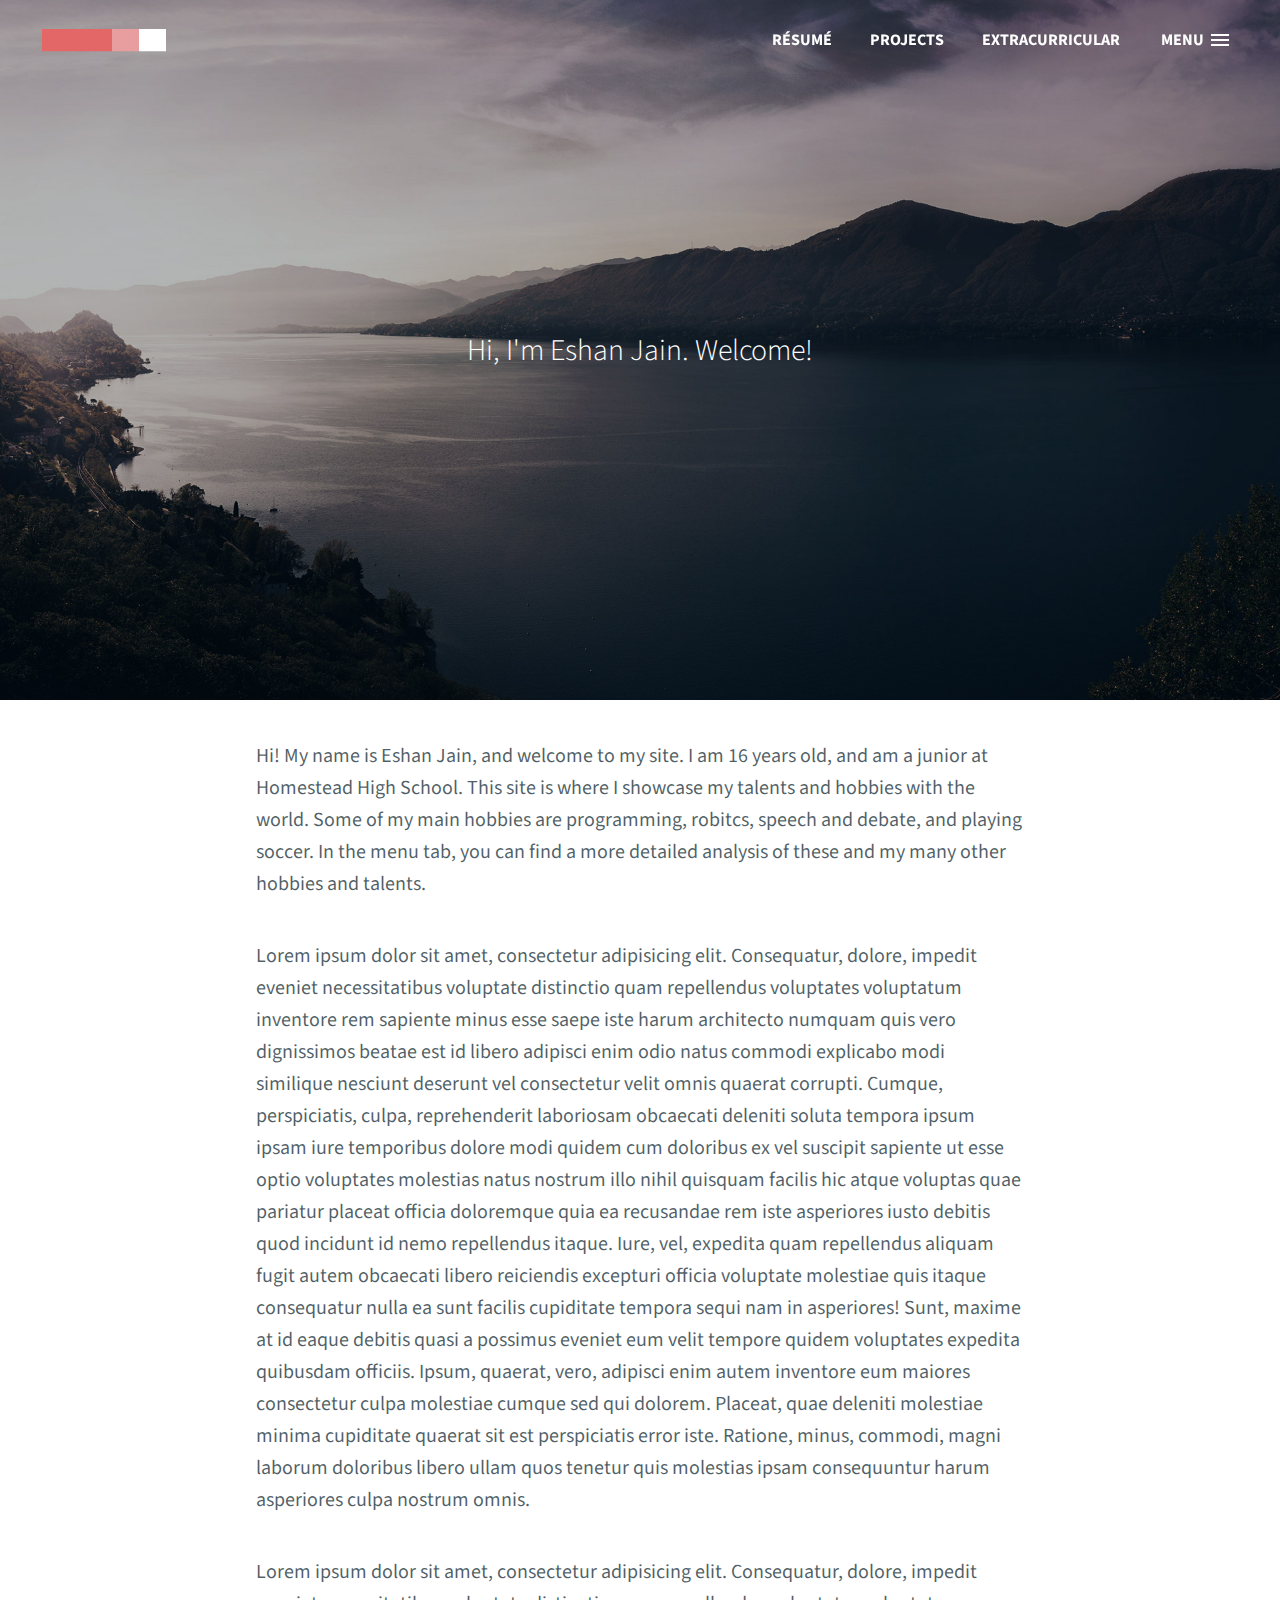
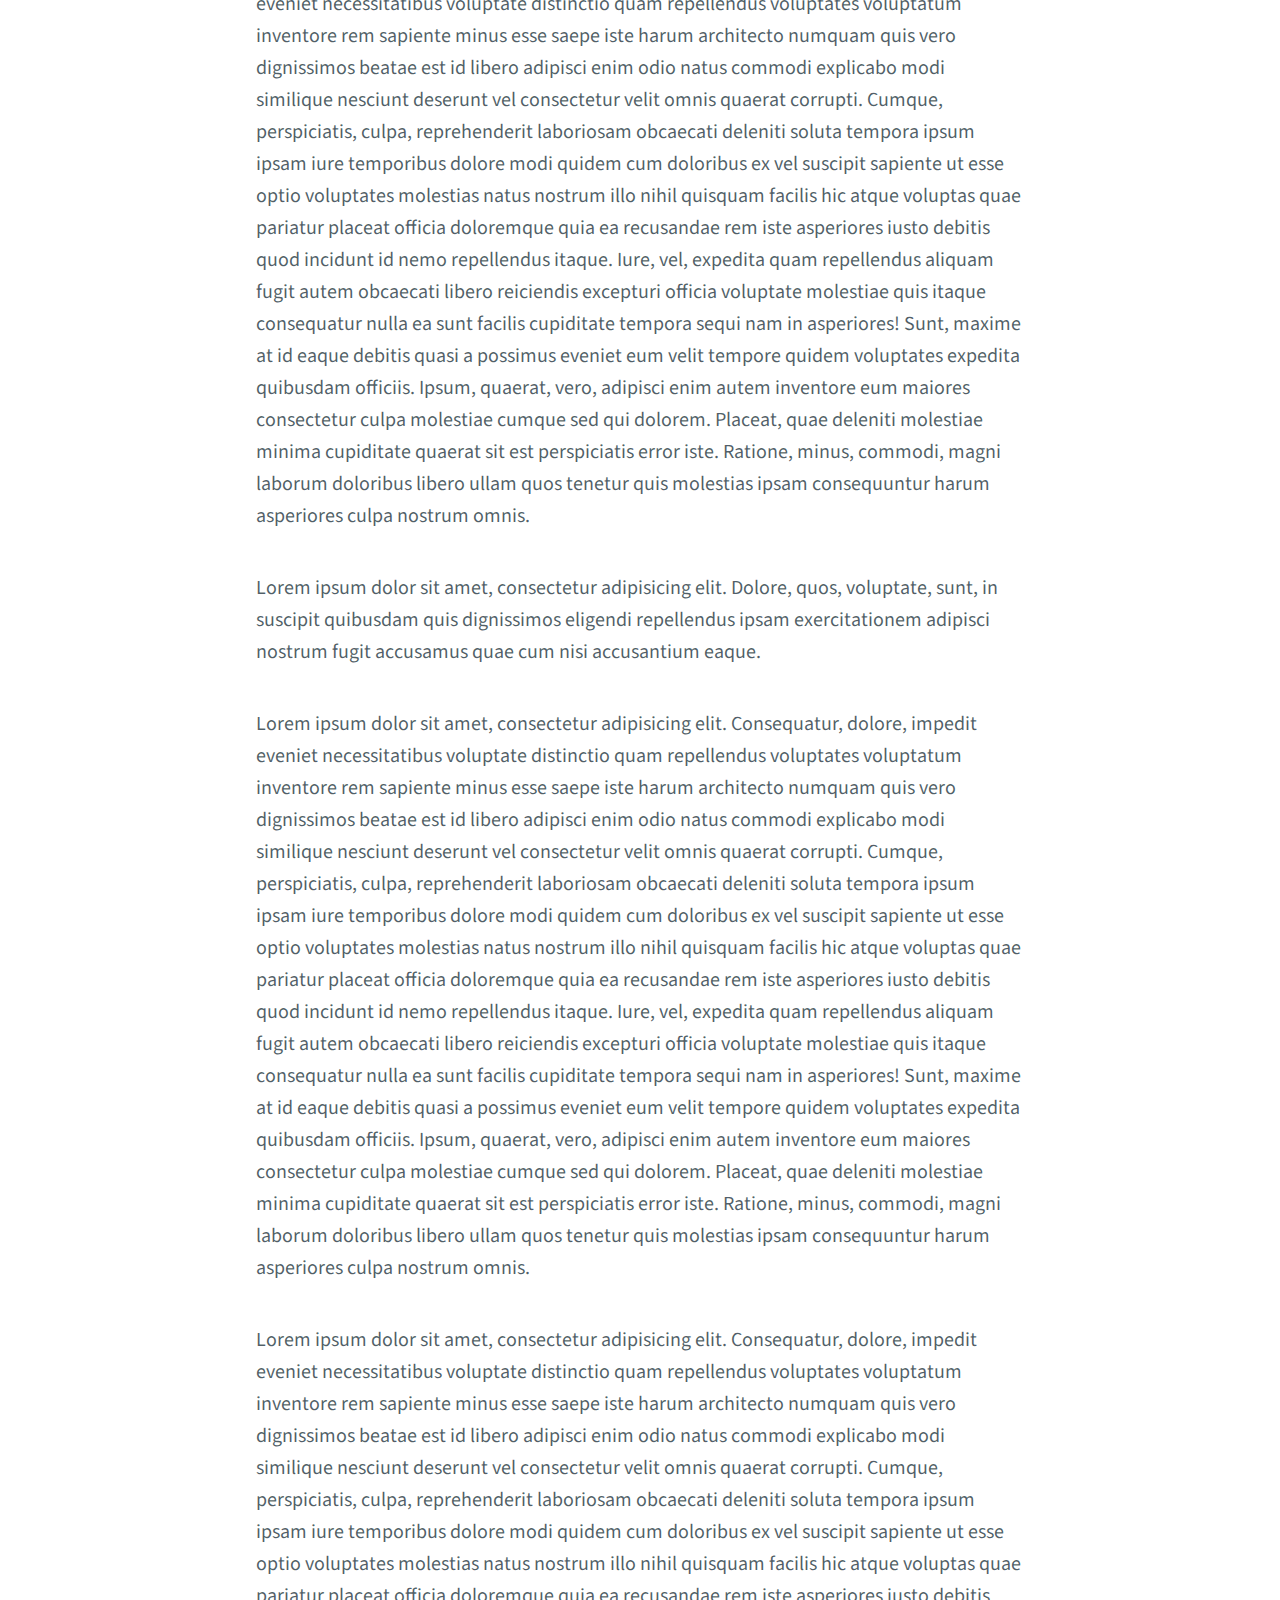
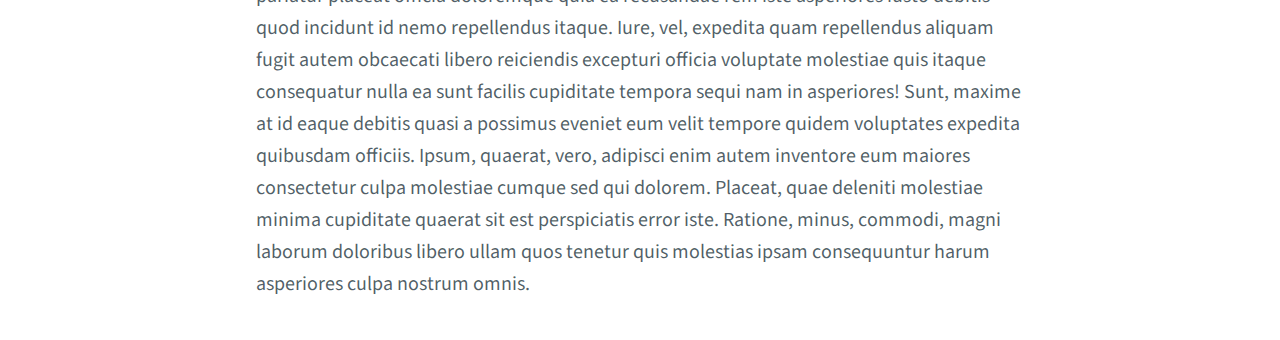
==== eshanjain.com-master/EshanJain Website/index.html @ 08a8de0c "Add files via upload" ====
<!doctype html>
<html lang="en" class="no-js">
<head>
	<meta charset="UTF-8">
	<meta name="viewport" content="width=device-width, initial-scale=1">

	<link href='http://fonts.googleapis.com/css?family=Source+Sans+Pro:300,400,700' rel='stylesheet' type='text/css'>

	<link rel="stylesheet" href="css/reset.css"> <!-- CSS reset -->
	<link rel="stylesheet" href="css/style.css"> <!-- Resource style -->
	<script src="js/modernizr.js"></script> <!-- Modernizr -->

	<title>Eshan Jain</title>
</head>
<body>
	<header class="cd-header">
		<div class="cd-logo"><a href="#0"><img src="img/cd-logo.svg" alt="Logo"></a></div>

		<nav>
			<ul class="cd-secondary-nav">
				<li><a href="https://docs.google.com/document/d/1XNWkMWWjUNyayEZyuK98rN0f24rOviEvHlff4CTIvPg/edit"target="_blank">Résumé</a></li>
				<li><a href="projects.html">Projects</a></li>
				<li><a href="#0">Extracurricular</a></li>
			</ul>
		</nav> <!-- cd-nav -->

		<a class="cd-primary-nav-trigger" href="#0">
			<span class="cd-menu-text">Menu</span><span class="cd-menu-icon"></span>
		</a> <!-- cd-primary-nav-trigger -->
	</header>

	<nav>
		<ul class="cd-primary-nav">
			<li class="cd-label">About us</li>

			<li><a href="#0">The team</a></li>
			<li><a href="#0">Our services</a></li>
			<li><a href="#0">Our projects</a></li>

			<li class="cd-label">Work with us</li>

			<li><a href="#0">Start a project</a></li>
			<li><a href="#0">Join In</a></li>
			<li><a href="#0">Create an account</a></li>

			<li class="cd-label">Follow Me</li>

			<li class="cd-social cd-facebook"><a href="https://www.facebook.com/eshan.jain.7"target="_blank">Facebook</a></li>
			<li class="cd-social cd-instagram"><a href="https://www.instagram.com/e.shanjain/?hl=en"target="_blank">Instagram</a></li>
			<li class="cd-social cd-github"><a href="#0">Dribbble</a></li>
			<li class="cd-social cd-twitter"><a href="#0">Twitter</a></li>
		</ul>
	</nav>

	<section class="cd-intro">
		<h1>Hi, I'm Eshan Jain. Welcome!</h1>
	</section>

	<main class="cd-main-content">
		<div class="cd-container">
			<p>
				Hi! My name is Eshan Jain, and welcome to my site. I am 16 years old, and am a junior at Homestead High School. This site is where I showcase my talents and hobbies with the world. Some of my main hobbies are programming, robitcs, speech and debate, and playing soccer. In the menu tab, you can find a more detailed analysis of these and my many other hobbies and talents.

			</p>

			<p>
				Lorem ipsum dolor sit amet, consectetur adipisicing elit. Consequatur, dolore, impedit eveniet necessitatibus voluptate distinctio quam repellendus voluptates voluptatum inventore rem sapiente minus esse saepe iste harum architecto numquam quis vero dignissimos beatae est id libero adipisci enim odio natus commodi explicabo modi similique nesciunt deserunt vel consectetur velit omnis quaerat corrupti. Cumque, perspiciatis, culpa, reprehenderit laboriosam obcaecati deleniti soluta tempora ipsum ipsam iure temporibus dolore modi quidem cum doloribus ex vel suscipit sapiente ut esse optio voluptates molestias natus nostrum illo nihil quisquam facilis hic atque voluptas quae pariatur placeat officia doloremque quia ea recusandae rem iste asperiores iusto debitis quod incidunt id nemo repellendus itaque. Iure, vel, expedita quam repellendus aliquam fugit autem obcaecati libero reiciendis excepturi officia voluptate molestiae quis itaque consequatur nulla ea sunt facilis cupiditate tempora sequi nam in asperiores! Sunt, maxime at id eaque debitis quasi a possimus eveniet eum velit tempore quidem voluptates expedita quibusdam officiis. Ipsum, quaerat, vero, adipisci enim autem inventore eum maiores consectetur culpa molestiae cumque sed qui dolorem. Placeat, quae deleniti molestiae minima cupiditate quaerat sit est perspiciatis error iste. Ratione, minus, commodi, magni laborum doloribus libero ullam quos tenetur quis molestias ipsam consequuntur harum asperiores culpa nostrum omnis.
			</p>

			<p>
				Lorem ipsum dolor sit amet, consectetur adipisicing elit. Consequatur, dolore, impedit eveniet necessitatibus voluptate distinctio quam repellendus voluptates voluptatum inventore rem sapiente minus esse saepe iste harum architecto numquam quis vero dignissimos beatae est id libero adipisci enim odio natus commodi explicabo modi similique nesciunt deserunt vel consectetur velit omnis quaerat corrupti. Cumque, perspiciatis, culpa, reprehenderit laboriosam obcaecati deleniti soluta tempora ipsum ipsam iure temporibus dolore modi quidem cum doloribus ex vel suscipit sapiente ut esse optio voluptates molestias natus nostrum illo nihil quisquam facilis hic atque voluptas quae pariatur placeat officia doloremque quia ea recusandae rem iste asperiores iusto debitis quod incidunt id nemo repellendus itaque. Iure, vel, expedita quam repellendus aliquam fugit autem obcaecati libero reiciendis excepturi officia voluptate molestiae quis itaque consequatur nulla ea sunt facilis cupiditate tempora sequi nam in asperiores! Sunt, maxime at id eaque debitis quasi a possimus eveniet eum velit tempore quidem voluptates expedita quibusdam officiis. Ipsum, quaerat, vero, adipisci enim autem inventore eum maiores consectetur culpa molestiae cumque sed qui dolorem. Placeat, quae deleniti molestiae minima cupiditate quaerat sit est perspiciatis error iste. Ratione, minus, commodi, magni laborum doloribus libero ullam quos tenetur quis molestias ipsam consequuntur harum asperiores culpa nostrum omnis.
			</p>

			<p>
				Lorem ipsum dolor sit amet, consectetur adipisicing elit. Dolore, quos, voluptate, sunt, in suscipit quibusdam quis dignissimos eligendi repellendus ipsam exercitationem adipisci nostrum fugit accusamus quae cum nisi accusantium eaque.
			</p>

			<p>
				Lorem ipsum dolor sit amet, consectetur adipisicing elit. Consequatur, dolore, impedit eveniet necessitatibus voluptate distinctio quam repellendus voluptates voluptatum inventore rem sapiente minus esse saepe iste harum architecto numquam quis vero dignissimos beatae est id libero adipisci enim odio natus commodi explicabo modi similique nesciunt deserunt vel consectetur velit omnis quaerat corrupti. Cumque, perspiciatis, culpa, reprehenderit laboriosam obcaecati deleniti soluta tempora ipsum ipsam iure temporibus dolore modi quidem cum doloribus ex vel suscipit sapiente ut esse optio voluptates molestias natus nostrum illo nihil quisquam facilis hic atque voluptas quae pariatur placeat officia doloremque quia ea recusandae rem iste asperiores iusto debitis quod incidunt id nemo repellendus itaque. Iure, vel, expedita quam repellendus aliquam fugit autem obcaecati libero reiciendis excepturi officia voluptate molestiae quis itaque consequatur nulla ea sunt facilis cupiditate tempora sequi nam in asperiores! Sunt, maxime at id eaque debitis quasi a possimus eveniet eum velit tempore quidem voluptates expedita quibusdam officiis. Ipsum, quaerat, vero, adipisci enim autem inventore eum maiores consectetur culpa molestiae cumque sed qui dolorem. Placeat, quae deleniti molestiae minima cupiditate quaerat sit est perspiciatis error iste. Ratione, minus, commodi, magni laborum doloribus libero ullam quos tenetur quis molestias ipsam consequuntur harum asperiores culpa nostrum omnis.
			</p>

			<p>
				Lorem ipsum dolor sit amet, consectetur adipisicing elit. Consequatur, dolore, impedit eveniet necessitatibus voluptate distinctio quam repellendus voluptates voluptatum inventore rem sapiente minus esse saepe iste harum architecto numquam quis vero dignissimos beatae est id libero adipisci enim odio natus commodi explicabo modi similique nesciunt deserunt vel consectetur velit omnis quaerat corrupti. Cumque, perspiciatis, culpa, reprehenderit laboriosam obcaecati deleniti soluta tempora ipsum ipsam iure temporibus dolore modi quidem cum doloribus ex vel suscipit sapiente ut esse optio voluptates molestias natus nostrum illo nihil quisquam facilis hic atque voluptas quae pariatur placeat officia doloremque quia ea recusandae rem iste asperiores iusto debitis quod incidunt id nemo repellendus itaque. Iure, vel, expedita quam repellendus aliquam fugit autem obcaecati libero reiciendis excepturi officia voluptate molestiae quis itaque consequatur nulla ea sunt facilis cupiditate tempora sequi nam in asperiores! Sunt, maxime at id eaque debitis quasi a possimus eveniet eum velit tempore quidem voluptates expedita quibusdam officiis. Ipsum, quaerat, vero, adipisci enim autem inventore eum maiores consectetur culpa molestiae cumque sed qui dolorem. Placeat, quae deleniti molestiae minima cupiditate quaerat sit est perspiciatis error iste. Ratione, minus, commodi, magni laborum doloribus libero ullam quos tenetur quis molestias ipsam consequuntur harum asperiores culpa nostrum omnis.
			</p>
		</div>
	</main>
<script src="js/jquery-2.1.1.js"></script>
<script src="js/main.js"></script> <!-- Resource jQuery -->
</body>
</html>
---- eshanjain.com-master/EshanJain Website/css/style.css ----
/*______________________________________WKDWDKWJDJWDJDJDJWDIWOJDIOWIJDWOIJDWJ__*/

@-ms-viewport {
  width: device-width; }

html {
  box-sizing: border-box;
  -ms-overflow-style: scrollbar; }

*,
*::before,
*::after {
  box-sizing: inherit; }

.container {
  width: 100%;
  padding-right: 15px;
  padding-left: 15px;
  margin-right: auto;
  margin-left: auto; }

@media (min-width: 576px) {
  .container {
    max-width: 540px; } }

@media (min-width: 768px) {
  .container {
    max-width: 720px; } }

@media (min-width: 992px) {
  .container {
    max-width: 960px; } }

@media (min-width: 1200px) {
  .container {
    max-width: 1140px; } }

.container-fluid {
  width: 100%;
  padding-right: 15px;
  padding-left: 15px;
  margin-right: auto;
  margin-left: auto; }

.row {
  display: -webkit-box;
  display: -ms-flexbox;
  display: flex;
  -ms-flex-wrap: wrap;
  flex-wrap: wrap;
  margin-right: -15px;
  margin-left: -15px; }

.grid-1, .grid-2, .grid-3, .grid-4, .grid-5, .grid-6, .grid-7, .grid-8 {
  position: relative;
  width: 100%;
  min-height: 1px;
  padding-right: 15px;
  padding-left: 15px; }

@media (min-width: 768px) {
  .grid-1 {
    -webkit-box-flex: 0;
    -ms-flex: 0 0 12.5%;
    flex: 0 0 12.5%;
    max-width: 12.5%; }
  .grid-2 {
    -webkit-box-flex: 0;
    -ms-flex: 0 0 25%;
    flex: 0 0 25%;
    max-width: 25%; }
  .grid-3 {
    -webkit-box-flex: 0;
    -ms-flex: 0 0 37.5%;
    flex: 0 0 37.5%;
    max-width: 37.5%; }
  .grid-4 {
    -webkit-box-flex: 0;
    -ms-flex: 0 0 50%;
    flex: 0 0 50%;
    max-width: 50%; }
  .grid-5 {
    -webkit-box-flex: 0;
    -ms-flex: 0 0 62.5%;
    flex: 0 0 62.5%;
    max-width: 62.5%; }
  .grid-6 {
    -webkit-box-flex: 0;
    -ms-flex: 0 0 75%;
    flex: 0 0 75%;
    max-width: 75%; }
  .grid-7 {
    -webkit-box-flex: 0;
    -ms-flex: 0 0 87.5%;
    flex: 0 0 87.5%;
    max-width: 87.5%; }
  .grid-8 {
    -webkit-box-flex: 0;
    -ms-flex: 0 0 100%;
    flex: 0 0 100%;
    max-width: 100%; } }

*,
*::before,
*::after {
  box-sizing: border-box; }

html {
  font-size: 1rem;
  line-height: 1.15;
  -webkit-text-size-adjust: 100%;
  -ms-text-size-adjust: 100%;
  -ms-overflow-style: scrollbar;
  -webkit-tap-highlight-color: transparent;
  color: #000;
  background-color: #FFFFFF; }

body {
  margin: 0;
  font-family: "Raleway", sans-serif;
  font-weight: 400;
  line-height: 1.5;
  text-align: left; }

hr {
  box-sizing: content-box;
  height: 0;
  overflow: visible; }

a {
  color: #4664c3;
  text-decoration: none;
  cursor: pointer; }

a:hover, a:focus {
  color: #86dbc1;
  text-decoration: none; }

img {
  vertical-align: middle;
  border-style: none; }

a img {
  border: none 0px #fff; }


h1, h2, h3, h4, h5, h6 {
  margin: 0 0 20px; }


#breadcrumb {
  padding: 10px 40px 16px;
  list-style: none;
  background-color: #eee;
  font-size: 17px;
  margin: 0; }

/* Display list items side by side */
#breadcrumb li {
  display: inline; }

/* Add a slash symbol (/) before/behind each list item */
#breadcrumb li + li:before {
  padding: 8px;
  color: black;
  content: "/\00a0"; }


/* ====================== Restaurant Listing ====================== */
#restaurants-list {
  list-style: outside none none;
  margin: 0;
  padding: 30px 15px 60px;
  text-align: center;
  display: flex;
  flex-wrap: wrap;
  justify-content: center; }

.restaurant-details-container {
  padding: 0 0.5em;
  text-align: center; }

#restaurants-list li {
  background-color: #f8f8f9;
  border: 2px solid #535353;
  margin: 15px;
  min-height: 380px;
  text-align: left;
  width: 270px; }

#restaurants-list .restaurant-img {
  background-color: #ccc;
  display: block;
  margin: 0;
  max-width: 100%;
  min-height: 248px;
  min-width: 100%;
  object-fit: cover; }

#restaurants-list li h2 {
  font-size: 14pt;
  letter-spacing: 0;
  line-height: 1.3;
  margin: 20px 0 10px;
  text-transform: uppercase;
  font-weight: 700;
  white-space: nowrap;
  overflow: hidden;
  text-overflow: ellipsis; }

#restaurants-list p {
  margin: 0;
  font-size: 11pt;
  text-align: left;
  white-space: nowrap;
  overflow: hidden;
  text-overflow: ellipsis; }

#restaurants-list li a {
  background-color: #000;
  color: #FFFFFF;
  display: inline-block;
  font-size: 10pt;
  margin: 0.5em 0 0.5em;
  padding: 8px 30px 10px;
  text-align: center;
  text-decoration: none;
  text-transform: uppercase; }

#restaurants-list li a:hover {
  color: #86dbc1; }

#restaurants-list li a:focus {
  outline-color: #86dbc1; }


#restaurant-name {
  font-size: 20pt;
  font-weight: 300;
  letter-spacing: 0;
  margin: 0.5em 1.5em 1em;
  text-transform: uppercase;
  line-height: 1.1; }

#restaurant-img {
  width: 100%;
  background-size: cover;
  border-top-left-radius: 2em;
  background-color: #535353; }



#restaurant-container, #reviews-container {
  /* border-bottom: 1px solid #d9d9d9; */
  /* border-top: 1px solid #fff; */
  /* padding: 140px 40px 30px; */
  width: 100%;
  margin-top: 2em; }



button, input, textarea, select {
  -webkit-appearance: none;
  -moz-appearance: none;
  width: auto;
  height: auto;
  padding: 0;
  border-radius: 0;
  box-shadow: none;
  font-family: inherit;
  font-size: inherit;
  text-align: inherit;
  resize: none;
  background-color: transparent;
  background-image: none; }

button,
[role='button'],
input[type='submit'],
input[type='button'],
input[type='reset'] {
  display: inline-flex;
  width: auto;
  height: 2.5rem;
  padding: 0 0.75rem;
  border-radius: 4px;
  outline: 0;
  text-decoration: none;
  white-space: nowrap;
  color: white;
  background-color: #1A1A1A;
  transition: background-color 0.1s ease-out;
  cursor: pointer; }

button:hover:not(:disabled), [role='button']:hover:not(:disabled), input[type='submit']:hover:not(:disabled), input[type='button']:hover:not(:disabled), input[type='reset']:hover:not(:disabled) {
  color: #FFFFFF;
  background-color: #4664c3; }































  /* --------------------------------

  Primary style

  -------------------------------- */
  *, *:after, *:before {
    -webkit-box-sizing: border-box;
    -moz-box-sizing: border-box;
    box-sizing: border-box;
  }

  body {
    font-size: 100%;
    font-family: "Source Sans Pro", sans-serif;
    color: rgba(2, 23, 37, 0.7);
    background-color: white;
  }
  body.overflow-hidden {
    /* when primary navigation is visible, the content in the background won't scroll */
    overflow: hidden;
  }

  a {
    color: white;
    text-decoration: none;
  }

  /* --------------------------------

  Modules - reusable parts of our design

  -------------------------------- */
  .cd-container {
    /* this class is used to give a max-width to the element it is applied to, and center it horizontally when it reaches that max-width */
    width: 90%;
    max-width: 768px;
    margin: 0 auto;
  }
  .cd-container:after {
    content: "";
    display: table;
    clear: both;
  }

  /* --------------------------------

  Main components

  -------------------------------- */
  html, body {
    height: 100%;
  }

  .cd-header {
    position: absolute;
    top: 0;
    left: 0;
    background: rgba(2, 23, 37, 0.95);
    height: 50px;
    width: 100%;
    z-index: 3;
    box-shadow: 0 1px 2px rgba(0, 0, 0, 0.3);
    -webkit-font-smoothing: antialiased;
    -moz-osx-font-smoothing: grayscale;
  }
  @media only screen and (min-width: 768px) {
    .cd-header {
      height: 80px;
      background: transparent;
      box-shadow: none;
    }
  }
  @media only screen and (min-width: 1170px) {
    .cd-header {
      -webkit-transition: background-color 0.3s;
      -moz-transition: background-color 0.3s;
      transition: background-color 0.3s;
      /* Force Hardware Acceleration in WebKit */
      -webkit-transform: translate3d(0, 0, 0);
      -moz-transform: translate3d(0, 0, 0);
      -ms-transform: translate3d(0, 0, 0);
      -o-transform: translate3d(0, 0, 0);
      transform: translate3d(0, 0, 0);
      -webkit-backface-visibility: hidden;
      backface-visibility: hidden;
    }
    .cd-header.is-fixed {
      /* when the user scrolls down, we hide the header right above the viewport */
      position: fixed;
      top: -80px;
      background-color: rgba(2, 23, 37, 0.96);
      -webkit-transition: -webkit-transform 0.3s;
      -moz-transition: -moz-transform 0.3s;
      transition: transform 0.3s;
    }
    .cd-header.is-visible {
      /* if the user changes the scrolling direction, we show the header */
      -webkit-transform: translate3d(0, 100%, 0);
      -moz-transform: translate3d(0, 100%, 0);
      -ms-transform: translate3d(0, 100%, 0);
      -o-transform: translate3d(0, 100%, 0);
      transform: translate3d(0, 100%, 0);
    }
    .cd-header.menu-is-open {
      /* add a background color to the header when the navigation is open */
      background-color: rgba(2, 23, 37, 0.96);
    }
  }

  .cd-logo {
    display: block;
    position: absolute;
    top: 50%;
    bottom: auto;
    -webkit-transform: translateY(-50%);
    -moz-transform: translateY(-50%);
    -ms-transform: translateY(-50%);
    -o-transform: translateY(-50%);
    transform: translateY(-50%);
    left: .875em;
  }
  .cd-logo img {
    display: block;
  }
  @media only screen and (min-width: 768px) {
    .cd-logo {
      left: 2.6em;
    }
  }

  .cd-secondary-nav {
    position: absolute;
    top: 50%;
    bottom: auto;
    -webkit-transform: translateY(-50%);
    -moz-transform: translateY(-50%);
    -ms-transform: translateY(-50%);
    -o-transform: translateY(-50%);
    transform: translateY(-50%);
    right: 10em;
    /* hidden on small devices */
    display: none;
  }
  .cd-secondary-nav li {
    display: inline-block;
    margin-left: 2.2em;
    margin-top: 1em;
    margin-bottom: 1em;
  }
  .cd-secondary-nav a {
    display: inline-block;
    color: white;
    text-transform: uppercase;
    font-weight: 700;

  }
  @media only screen and (min-width: 768px) {
    .cd-secondary-nav {
      display: block;
    }
  }

  .cd-primary-nav-trigger {
    position: absolute;
    right: 0;
    top: 0;
    height: 100%;
    width: 50px;
    background-color: #03263d;
  }
  .cd-primary-nav-trigger .cd-menu-text {
    color: white;
    text-transform: uppercase;
    font-weight: 700;
    /* hide the text on small devices */
    display: none;
  }
  .cd-primary-nav-trigger .cd-menu-icon {
    /* this span is the central line of the menu icon */
    display: inline-block;
    position: absolute;
    left: 50%;
    top: 50%;
    bottom: auto;
    right: auto;
    -webkit-transform: translateX(-50%) translateY(-50%);
    -moz-transform: translateX(-50%) translateY(-50%);
    -ms-transform: translateX(-50%) translateY(-50%);
    -o-transform: translateX(-50%) translateY(-50%);
    transform: translateX(-50%) translateY(-50%);
    width: 18px;
    height: 2px;
    background-color: white;
    -webkit-transition: background-color 0.3s;
    -moz-transition: background-color 0.3s;
    transition: background-color 0.3s;
    /* these are the upper and lower lines in the menu icon */
  }
  .cd-primary-nav-trigger .cd-menu-icon::before, .cd-primary-nav-trigger .cd-menu-icon:after {
    content: '';
    width: 100%;
    height: 100%;
    position: absolute;
    background-color: white;
    right: 0;
    -webkit-transition: -webkit-transform .3s, top .3s, background-color 0s;
    -moz-transition: -moz-transform .3s, top .3s, background-color 0s;
    transition: transform .3s, top .3s, background-color 0s;
  }
  .cd-primary-nav-trigger .cd-menu-icon::before {
    top: -5px;
  }
  .cd-primary-nav-trigger .cd-menu-icon::after {
    top: 5px;
  }
  .cd-primary-nav-trigger .cd-menu-icon.is-clicked {
    background-color: rgba(255, 255, 255, 0);
  }
  .cd-primary-nav-trigger .cd-menu-icon.is-clicked::before, .cd-primary-nav-trigger .cd-menu-icon.is-clicked::after {
    background-color: white;
  }
  .cd-primary-nav-trigger .cd-menu-icon.is-clicked::before {
    top: 0;
    -webkit-transform: rotate(135deg);
    -moz-transform: rotate(135deg);
    -ms-transform: rotate(135deg);
    -o-transform: rotate(135deg);
    transform: rotate(135deg);
  }
  .cd-primary-nav-trigger .cd-menu-icon.is-clicked::after {
    top: 0;
    -webkit-transform: rotate(225deg);
    -moz-transform: rotate(225deg);
    -ms-transform: rotate(225deg);
    -o-transform: rotate(225deg);
    transform: rotate(225deg);
  }
  @media only screen and (min-width: 768px) {
    .cd-primary-nav-trigger {
      width: 100px;
      padding-left: 1em;
      background-color: transparent;
      height: 30px;
      line-height: 30px;
      right: 2.2em;
      top: 50%;
      bottom: auto;
      -webkit-transform: translateY(-50%);
      -moz-transform: translateY(-50%);
      -ms-transform: translateY(-50%);
      -o-transform: translateY(-50%);
      transform: translateY(-50%);
    }
    .cd-primary-nav-trigger .cd-menu-text {
      display: inline-block;
    }
    .cd-primary-nav-trigger .cd-menu-icon {
      left: auto;
      right: 1em;
      -webkit-transform: translateX(0) translateY(-50%);
      -moz-transform: translateX(0) translateY(-50%);
      -ms-transform: translateX(0) translateY(-50%);
      -o-transform: translateX(0) translateY(-50%);
      transform: translateX(0) translateY(-50%);
    }
  }

  .no-touch .cd-primary-nav-trigger a:hover {
    background-color: #e36767;
  }

  .cd-primary-nav {
    /* by default it's hidden - on top of the viewport */
    position: fixed;
    left: 0;
    top: 0;
    height: 100%;
    width: 100%;
    background: rgba(2, 23, 37, 0.96);
    z-index: 2;
    text-align: center;
    padding: 50px 0;
    -webkit-backface-visibility: hidden;
    backface-visibility: hidden;
    overflow: auto;
    /* this fixes the buggy scrolling on webkit browsers - mobile devices only - when overflow property is applied */
    -webkit-overflow-scrolling: touch;
    -webkit-transform: translateY(-100%);
    -moz-transform: translateY(-100%);
    -ms-transform: translateY(-100%);
    -o-transform: translateY(-100%);
    transform: translateY(-100%);
    -webkit-transition-property: -webkit-transform;
    -moz-transition-property: -moz-transform;
    transition-property: transform;
    -webkit-transition-duration: 0.4s;
    -moz-transition-duration: 0.4s;
    transition-duration: 0.4s;
  }
  .cd-primary-nav li {
    font-size: 22px;
    font-size: 1.375rem;
    font-weight: 300;
    -webkit-font-smoothing: antialiased;
    -moz-osx-font-smoothing: grayscale;
    margin: .2em 0;
    text-transform: capitalize;
  }
  .cd-primary-nav a {
    display: inline-block;
    padding: .4em 1em;
    border-radius: 0.25em;
    -webkit-transition: background 0.2s;
    -moz-transition: background 0.2s;
    transition: background 0.2s;
  }
  /*
  .no-touch .cd-secondary-nav a:hover {
    background-color: #e36767;
  }
  */
  /*
  Background color for nav lists

  */
  .no-touch .cd-primary-nav a:hover {
    background-color: #e36767;
  }
  .cd-primary-nav .cd-label {
    color: #06446e;
    text-transform: uppercase;
    font-weight: 700;
    font-size: 14px;
    font-size: 0.875rem;
    margin: 2.4em 0 .8em;
  }
  .cd-primary-nav .cd-social {
    display: inline-block;
    margin: 0 .4em;
  }
  .cd-primary-nav .cd-social a {
    width: 44px;
    height: 44px;
    padding: 0;
    background-image: url("../img/cd-socials.svg");
    background-repeat: no-repeat;
    /* image replacement */
    overflow: hidden;
    text-indent: 100%;
    white-space: nowrap;
  }
  .cd-primary-nav .cd-facebook a {
    background-position: 0 0;
  }
  .cd-primary-nav .cd-instagram a {
    background-position: -44px 0;
  }
  .cd-primary-nav .cd-github a {
    background-position: -88px 0;
  }
  .cd-primary-nav .cd-linkedin a {
    background-position: -132px 0;
  }
  .cd-primary-nav.is-visible {
    -webkit-transform: translateY(0);
    -moz-transform: translateY(0);
    -ms-transform: translateY(0);
    -o-transform: translateY(0);
    transform: translateY(0);
  }
  @media only screen and (min-width: 768px) {
    .cd-primary-nav {
      padding: 80px 0;
    }
  }
  @media only screen and (min-width: 1170px) {
    .cd-primary-nav li {
      font-size: 30px;
      font-size: 1.875rem;
    }
    .cd-primary-nav .cd-label {
      font-size: 16px;
      font-size: 1rem;
    }
  }

  .cd-intro {
    position: relative;
    height: 100%;
    background: url("../img/cd-background-img.jpg") no-repeat center center;
    background-size: cover;
    z-index: 1;
    -webkit-font-smoothing: antialiased;
    -moz-osx-font-smoothing: grayscale;
  }
  .cd-intro h1 {
    position: absolute;
    width: 90%;
    max-width: 1170px;
    left: 50%;
    top: 50%;
    bottom: auto;
    right: auto;
    -webkit-transform: translateX(-50%) translateY(-50%);
    -moz-transform: translateX(-50%) translateY(-50%);
    -ms-transform: translateX(-50%) translateY(-50%);
    -o-transform: translateX(-50%) translateY(-50%);
    transform: translateX(-50%) translateY(-50%);
    color: white;
    font-size: 20px;
    font-size: 1.25rem;
    font-weight: 300;
    text-align: center;
  }
  @media only screen and (min-width: 768px) {
    .cd-intro h1 {
      font-size: 30px;
      font-size: 1.875rem;
    }
  }
  @media only screen and (min-width: 1170px) {
    .cd-intro {
      height: 700px;
    }
  }

  .cd-main-content {
    position: relative;
    z-index: 1;
  }
  .cd-main-content p {
    line-height: 1.6;
    margin: 2em 0;
  }
  @media only screen and (min-width: 1170px) {
    .cd-main-content p {
      font-size: 20px;
      font-size: 1.25rem;
    }
  }


  .header {
    font-weight: 900;
    font-size: 200px;

  }
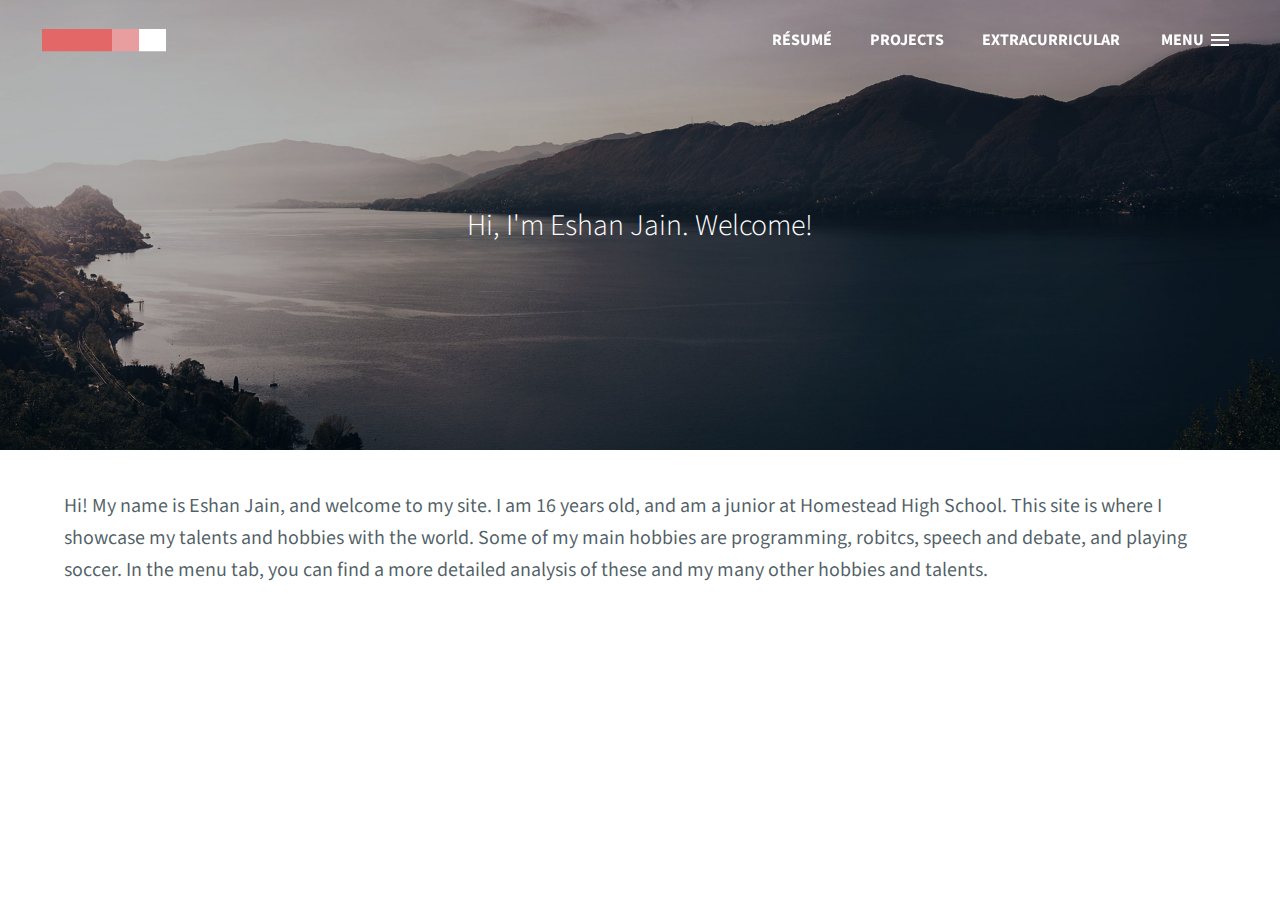
==== commit 93adedde: "Add files via upload" ====
--- a/eshanjain.com-master/EshanJain Website/index.html
+++ b/eshanjain.com-master/EshanJain Website/index.html
@@ -63,25 +63,7 @@
 
 			</p>
 
-			<p>
-				Lorem ipsum dolor sit amet, consectetur adipisicing elit. Consequatur, dolore, impedit eveniet necessitatibus voluptate distinctio quam repellendus voluptates voluptatum inventore rem sapiente minus esse saepe iste harum architecto numquam quis vero dignissimos beatae est id libero adipisci enim odio natus commodi explicabo modi similique nesciunt deserunt vel consectetur velit omnis quaerat corrupti. Cumque, perspiciatis, culpa, reprehenderit laboriosam obcaecati deleniti soluta tempora ipsum ipsam iure temporibus dolore modi quidem cum doloribus ex vel suscipit sapiente ut esse optio voluptates molestias natus nostrum illo nihil quisquam facilis hic atque voluptas quae pariatur placeat officia doloremque quia ea recusandae rem iste asperiores iusto debitis quod incidunt id nemo repellendus itaque. Iure, vel, expedita quam repellendus aliquam fugit autem obcaecati libero reiciendis excepturi officia voluptate molestiae quis itaque consequatur nulla ea sunt facilis cupiditate tempora sequi nam in asperiores! Sunt, maxime at id eaque debitis quasi a possimus eveniet eum velit tempore quidem voluptates expedita quibusdam officiis. Ipsum, quaerat, vero, adipisci enim autem inventore eum maiores consectetur culpa molestiae cumque sed qui dolorem. Placeat, quae deleniti molestiae minima cupiditate quaerat sit est perspiciatis error iste. Ratione, minus, commodi, magni laborum doloribus libero ullam quos tenetur quis molestias ipsam consequuntur harum asperiores culpa nostrum omnis.
-			</p>
-
-			<p>
-				Lorem ipsum dolor sit amet, consectetur adipisicing elit. Consequatur, dolore, impedit eveniet necessitatibus voluptate distinctio quam repellendus voluptates voluptatum inventore rem sapiente minus esse saepe iste harum architecto numquam quis vero dignissimos beatae est id libero adipisci enim odio natus commodi explicabo modi similique nesciunt deserunt vel consectetur velit omnis quaerat corrupti. Cumque, perspiciatis, culpa, reprehenderit laboriosam obcaecati deleniti soluta tempora ipsum ipsam iure temporibus dolore modi quidem cum doloribus ex vel suscipit sapiente ut esse optio voluptates molestias natus nostrum illo nihil quisquam facilis hic atque voluptas quae pariatur placeat officia doloremque quia ea recusandae rem iste asperiores iusto debitis quod incidunt id nemo repellendus itaque. Iure, vel, expedita quam repellendus aliquam fugit autem obcaecati libero reiciendis excepturi officia voluptate molestiae quis itaque consequatur nulla ea sunt facilis cupiditate tempora sequi nam in asperiores! Sunt, maxime at id eaque debitis quasi a possimus eveniet eum velit tempore quidem voluptates expedita quibusdam officiis. Ipsum, quaerat, vero, adipisci enim autem inventore eum maiores consectetur culpa molestiae cumque sed qui dolorem. Placeat, quae deleniti molestiae minima cupiditate quaerat sit est perspiciatis error iste. Ratione, minus, commodi, magni laborum doloribus libero ullam quos tenetur quis molestias ipsam consequuntur harum asperiores culpa nostrum omnis.
-			</p>
-
-			<p>
-				Lorem ipsum dolor sit amet, consectetur adipisicing elit. Dolore, quos, voluptate, sunt, in suscipit quibusdam quis dignissimos eligendi repellendus ipsam exercitationem adipisci nostrum fugit accusamus quae cum nisi accusantium eaque.
-			</p>
-
-			<p>
-				Lorem ipsum dolor sit amet, consectetur adipisicing elit. Consequatur, dolore, impedit eveniet necessitatibus voluptate distinctio quam repellendus voluptates voluptatum inventore rem sapiente minus esse saepe iste harum architecto numquam quis vero dignissimos beatae est id libero adipisci enim odio natus commodi explicabo modi similique nesciunt deserunt vel consectetur velit omnis quaerat corrupti. Cumque, perspiciatis, culpa, reprehenderit laboriosam obcaecati deleniti soluta tempora ipsum ipsam iure temporibus dolore modi quidem cum doloribus ex vel suscipit sapiente ut esse optio voluptates molestias natus nostrum illo nihil quisquam facilis hic atque voluptas quae pariatur placeat officia doloremque quia ea recusandae rem iste asperiores iusto debitis quod incidunt id nemo repellendus itaque. Iure, vel, expedita quam repellendus aliquam fugit autem obcaecati libero reiciendis excepturi officia voluptate molestiae quis itaque consequatur nulla ea sunt facilis cupiditate tempora sequi nam in asperiores! Sunt, maxime at id eaque debitis quasi a possimus eveniet eum velit tempore quidem voluptates expedita quibusdam officiis. Ipsum, quaerat, vero, adipisci enim autem inventore eum maiores consectetur culpa molestiae cumque sed qui dolorem. Placeat, quae deleniti molestiae minima cupiditate quaerat sit est perspiciatis error iste. Ratione, minus, commodi, magni laborum doloribus libero ullam quos tenetur quis molestias ipsam consequuntur harum asperiores culpa nostrum omnis.
-			</p>
-
-			<p>
-				Lorem ipsum dolor sit amet, consectetur adipisicing elit. Consequatur, dolore, impedit eveniet necessitatibus voluptate distinctio quam repellendus voluptates voluptatum inventore rem sapiente minus esse saepe iste harum architecto numquam quis vero dignissimos beatae est id libero adipisci enim odio natus commodi explicabo modi similique nesciunt deserunt vel consectetur velit omnis quaerat corrupti. Cumque, perspiciatis, culpa, reprehenderit laboriosam obcaecati deleniti soluta tempora ipsum ipsam iure temporibus dolore modi quidem cum doloribus ex vel suscipit sapiente ut esse optio voluptates molestias natus nostrum illo nihil quisquam facilis hic atque voluptas quae pariatur placeat officia doloremque quia ea recusandae rem iste asperiores iusto debitis quod incidunt id nemo repellendus itaque. Iure, vel, expedita quam repellendus aliquam fugit autem obcaecati libero reiciendis excepturi officia voluptate molestiae quis itaque consequatur nulla ea sunt facilis cupiditate tempora sequi nam in asperiores! Sunt, maxime at id eaque debitis quasi a possimus eveniet eum velit tempore quidem voluptates expedita quibusdam officiis. Ipsum, quaerat, vero, adipisci enim autem inventore eum maiores consectetur culpa molestiae cumque sed qui dolorem. Placeat, quae deleniti molestiae minima cupiditate quaerat sit est perspiciatis error iste. Ratione, minus, commodi, magni laborum doloribus libero ullam quos tenetur quis molestias ipsam consequuntur harum asperiores culpa nostrum omnis.
-			</p>
+			
 		</div>
 	</main>
 <script src="js/jquery-2.1.1.js"></script>
--- a/eshanjain.com-master/EshanJain Website/css/style.css
+++ b/eshanjain.com-master/EshanJain Website/css/style.css
@@ -128,7 +128,7 @@
   box-sizing: content-box;
   height: 0;
   overflow: visible; }
-
+/*
 a {
   color: #4664c3;
   text-decoration: none;
@@ -136,7 +136,7 @@
 
 a:hover, a:focus {
   color: #86dbc1;
-  text-decoration: none; }
+  text-decoration: none; }*/
 
 img {
   vertical-align: middle;
@@ -168,8 +168,8 @@
   content: "/\00a0"; }
 
 
-/* ====================== Restaurant Listing ====================== */
-#restaurants-list {
+/* ====================== project Listing ====================== */
+#projects-list {
   list-style: outside none none;
   margin: 0;
   padding: 30px 15px 60px;
@@ -178,28 +178,28 @@
   flex-wrap: wrap;
   justify-content: center; }
 
-.restaurant-details-container {
+.project-details-container {
   padding: 0 0.5em;
   text-align: center; }
 
-#restaurants-list li {
+#projects-list li {
   background-color: #f8f8f9;
   border: 2px solid #535353;
   margin: 15px;
-  min-height: 380px;
+  min-height: 500px;
   text-align: left;
-  width: 270px; }
-
-#restaurants-list .restaurant-img {
+  width: 370px; }
+
+#projects-list .project-img {
   background-color: #ccc;
   display: block;
   margin: 0;
-  max-width: 100%;
-  min-height: 248px;
+  max-width: 100%;  
+  max-height: 200px;
   min-width: 100%;
   object-fit: cover; }
 
-#restaurants-list li h2 {
+#projects-list li h2 {
   font-size: 14pt;
   letter-spacing: 0;
   line-height: 1.3;
@@ -210,15 +210,15 @@
   overflow: hidden;
   text-overflow: ellipsis; }
 
-#restaurants-list p {
-  margin: 0;
+#projects-list p {
+ margin: 0;
   font-size: 11pt;
-  text-align: left;
-  white-space: nowrap;
+  text-align: center;
+  /*white-space: nowrap;*/
   overflow: hidden;
   text-overflow: ellipsis; }
-
-#restaurants-list li a {
+/*
+#projects-list li a{
   background-color: #000;
   color: #FFFFFF;
   display: inline-block;
@@ -229,14 +229,14 @@
   text-decoration: none;
   text-transform: uppercase; }
 
-#restaurants-list li a:hover {
+#projects-list li a:hover {
   color: #86dbc1; }
 
-#restaurants-list li a:focus {
+#projects-list li a:focus {
   outline-color: #86dbc1; }
-
-
-#restaurant-name {
+*/
+
+#project-name {
   font-size: 20pt;
   font-weight: 300;
   letter-spacing: 0;
@@ -244,7 +244,7 @@
   text-transform: uppercase;
   line-height: 1.1; }
 
-#restaurant-img {
+#project-img {
   width: 100%;
   background-size: cover;
   border-top-left-radius: 2em;
@@ -252,7 +252,7 @@
 
 
 
-#restaurant-container, #reviews-container {
+#project-container, #reviews-container {
   /* border-bottom: 1px solid #d9d9d9; */
   /* border-top: 1px solid #fff; */
   /* padding: 140px 40px 30px; */
@@ -351,7 +351,7 @@
   }
 
   a {
-    color: white;
+    color: rgba(2, 23, 37, 0.7);
     text-decoration: none;
   }
 
@@ -363,7 +363,7 @@
   .cd-container {
     /* this class is used to give a max-width to the element it is applied to, and center it horizontally when it reaches that max-width */
     width: 90%;
-    max-width: 768px;
+    /*max-width: 768px;*/
     margin: 0 auto;
   }
   .cd-container:after {
@@ -750,7 +750,7 @@
   }
   @media only screen and (min-width: 1170px) {
     .cd-intro {
-      height: 700px;
+      height: 450px;
     }
   }
 
